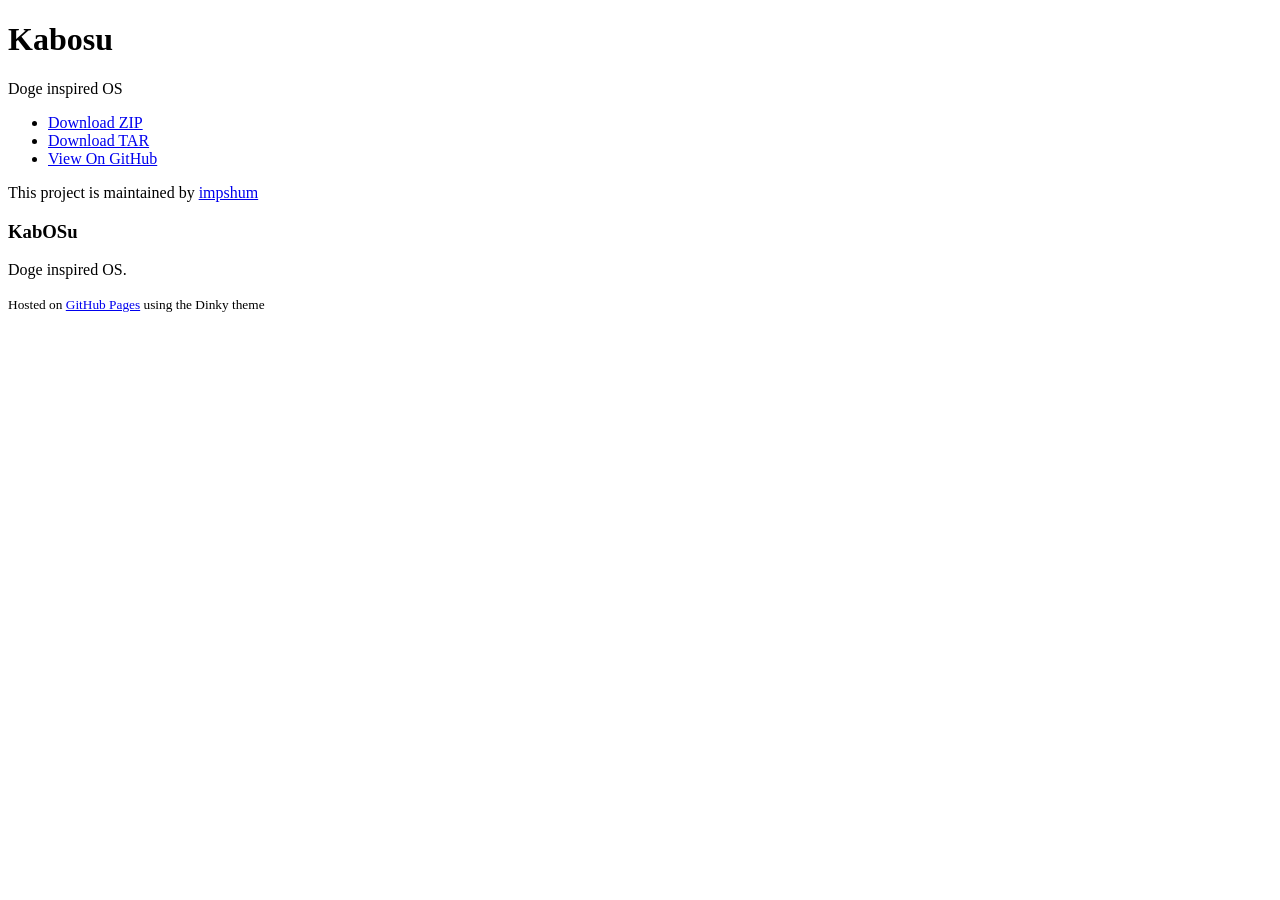
==== index.html @ 96a38eb1 "Create gh-pages branch via GitHub" ====
<!doctype html>
<html>
  <head>
    <meta charset="utf-8">
    <meta http-equiv="X-UA-Compatible" content="chrome=1">
    <title>Kabosu by impshum</title>

    <link rel="stylesheet" href="stylesheets/styles.css">
    <link rel="stylesheet" href="stylesheets/github-light.css">
    <script src="javascripts/scale.fix.js"></script>
    <meta name="viewport" content="width=device-width, initial-scale=1, user-scalable=no">
    <!--[if lt IE 9]>
    <script src="//html5shiv.googlecode.com/svn/trunk/html5.js"></script>
    <![endif]-->
  </head>
  <body>
    <div class="wrapper">
      <header>
        <h1 class="header">Kabosu</h1>
        <p class="header">Doge inspired OS</p>

        <ul>
          <li class="download"><a class="buttons" href="https://github.com/impshum/kabOSu/zipball/master">Download ZIP</a></li>
          <li class="download"><a class="buttons" href="https://github.com/impshum/kabOSu/tarball/master">Download TAR</a></li>
          <li><a class="buttons github" href="https://github.com/impshum/kabOSu">View On GitHub</a></li>
        </ul>

        <p class="header">This project is maintained by <a class="header name" href="https://github.com/impshum">impshum</a></p>


      </header>
      <section>
        <h3>
<a id="kabosu" class="anchor" href="#kabosu" aria-hidden="true"><span aria-hidden="true" class="octicon octicon-link"></span></a>KabOSu</h3>

<p>Doge inspired OS.</p>
      </section>
      <footer>
        <p><small>Hosted on <a href="https://pages.github.com">GitHub Pages</a> using the Dinky theme</small></p>
      </footer>
    </div>
    <!--[if !IE]><script>fixScale(document);</script><![endif]-->
		
  </body>
</html>
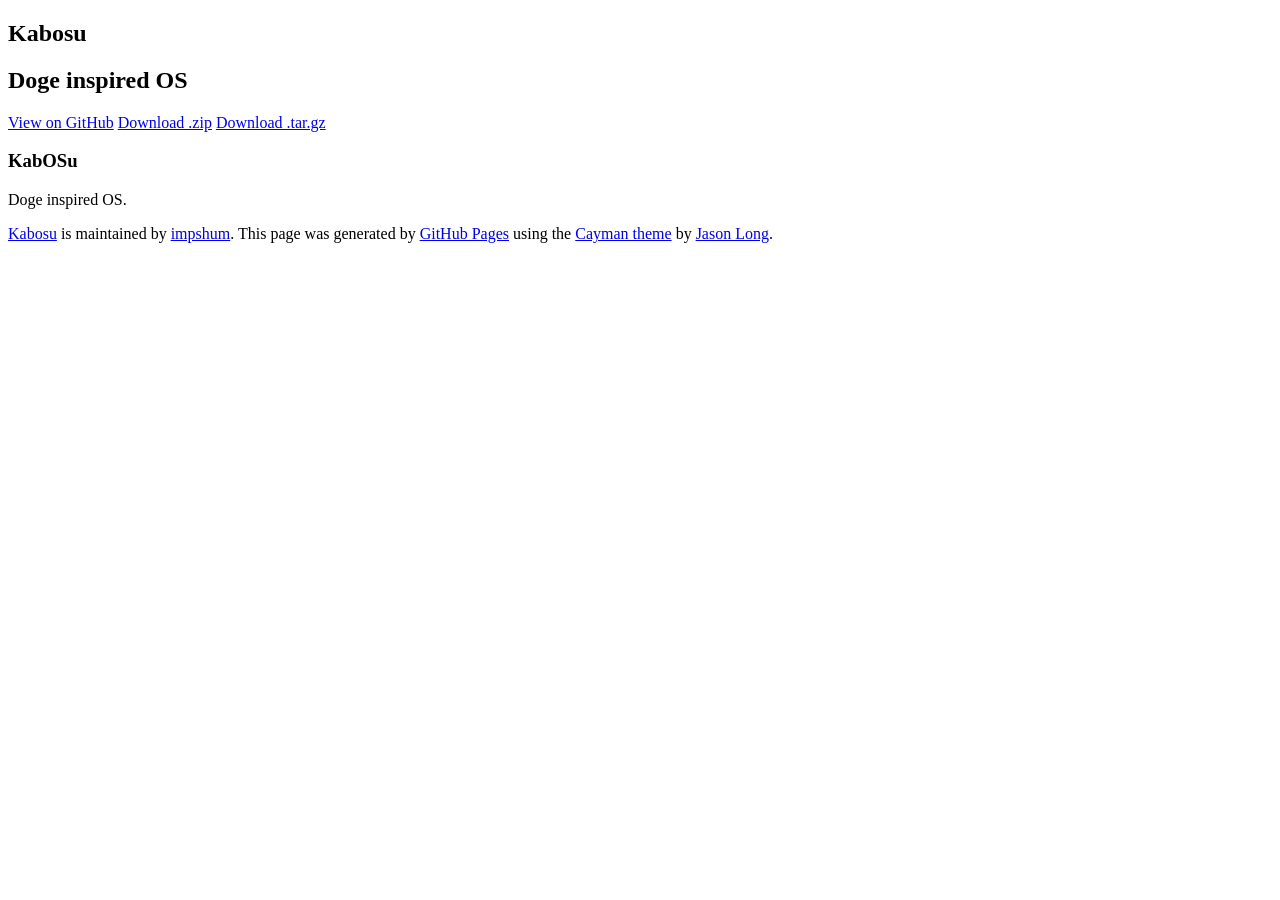
==== commit 70b116a2: "Create gh-pages branch via GitHub" ====
--- a/index.html
+++ b/index.html
@@ -1,45 +1,37 @@
-<!doctype html>
-<html>
+<!DOCTYPE html>
+<html lang="en-us">
   <head>
-    <meta charset="utf-8">
-    <meta http-equiv="X-UA-Compatible" content="chrome=1">
+    <meta charset="UTF-8">
     <title>Kabosu by impshum</title>
-
-    <link rel="stylesheet" href="stylesheets/styles.css">
-    <link rel="stylesheet" href="stylesheets/github-light.css">
-    <script src="javascripts/scale.fix.js"></script>
-    <meta name="viewport" content="width=device-width, initial-scale=1, user-scalable=no">
-    <!--[if lt IE 9]>
-    <script src="//html5shiv.googlecode.com/svn/trunk/html5.js"></script>
-    <![endif]-->
+    <meta name="viewport" content="width=device-width, initial-scale=1">
+    <link rel="stylesheet" type="text/css" href="stylesheets/normalize.css" media="screen">
+    <link href='https://fonts.googleapis.com/css?family=Open+Sans:400,700' rel='stylesheet' type='text/css'>
+    <link rel="stylesheet" type="text/css" href="stylesheets/stylesheet.css" media="screen">
+    <link rel="stylesheet" type="text/css" href="stylesheets/github-light.css" media="screen">
   </head>
   <body>
-    <div class="wrapper">
-      <header>
-        <h1 class="header">Kabosu</h1>
-        <p class="header">Doge inspired OS</p>
+    <section class="page-header">
+      <h1 class="project-name">Kabosu</h1>
+      <h2 class="project-tagline">Doge inspired OS</h2>
+      <a href="https://github.com/impshum/kabOSu" class="btn">View on GitHub</a>
+      <a href="https://github.com/impshum/kabOSu/zipball/master" class="btn">Download .zip</a>
+      <a href="https://github.com/impshum/kabOSu/tarball/master" class="btn">Download .tar.gz</a>
+    </section>
 
-        <ul>
-          <li class="download"><a class="buttons" href="https://github.com/impshum/kabOSu/zipball/master">Download ZIP</a></li>
-          <li class="download"><a class="buttons" href="https://github.com/impshum/kabOSu/tarball/master">Download TAR</a></li>
-          <li><a class="buttons github" href="https://github.com/impshum/kabOSu">View On GitHub</a></li>
-        </ul>
-
-        <p class="header">This project is maintained by <a class="header name" href="https://github.com/impshum">impshum</a></p>
-
-
-      </header>
-      <section>
-        <h3>
+    <section class="main-content">
+      <h3>
 <a id="kabosu" class="anchor" href="#kabosu" aria-hidden="true"><span aria-hidden="true" class="octicon octicon-link"></span></a>KabOSu</h3>
 
 <p>Doge inspired OS.</p>
-      </section>
-      <footer>
-        <p><small>Hosted on <a href="https://pages.github.com">GitHub Pages</a> using the Dinky theme</small></p>
+
+      <footer class="site-footer">
+        <span class="site-footer-owner"><a href="https://github.com/impshum/kabOSu">Kabosu</a> is maintained by <a href="https://github.com/impshum">impshum</a>.</span>
+
+        <span class="site-footer-credits">This page was generated by <a href="https://pages.github.com">GitHub Pages</a> using the <a href="https://github.com/jasonlong/cayman-theme">Cayman theme</a> by <a href="https://twitter.com/jasonlong">Jason Long</a>.</span>
       </footer>
-    </div>
-    <!--[if !IE]><script>fixScale(document);</script><![endif]-->
-		
+
+    </section>
+
+  
   </body>
 </html>
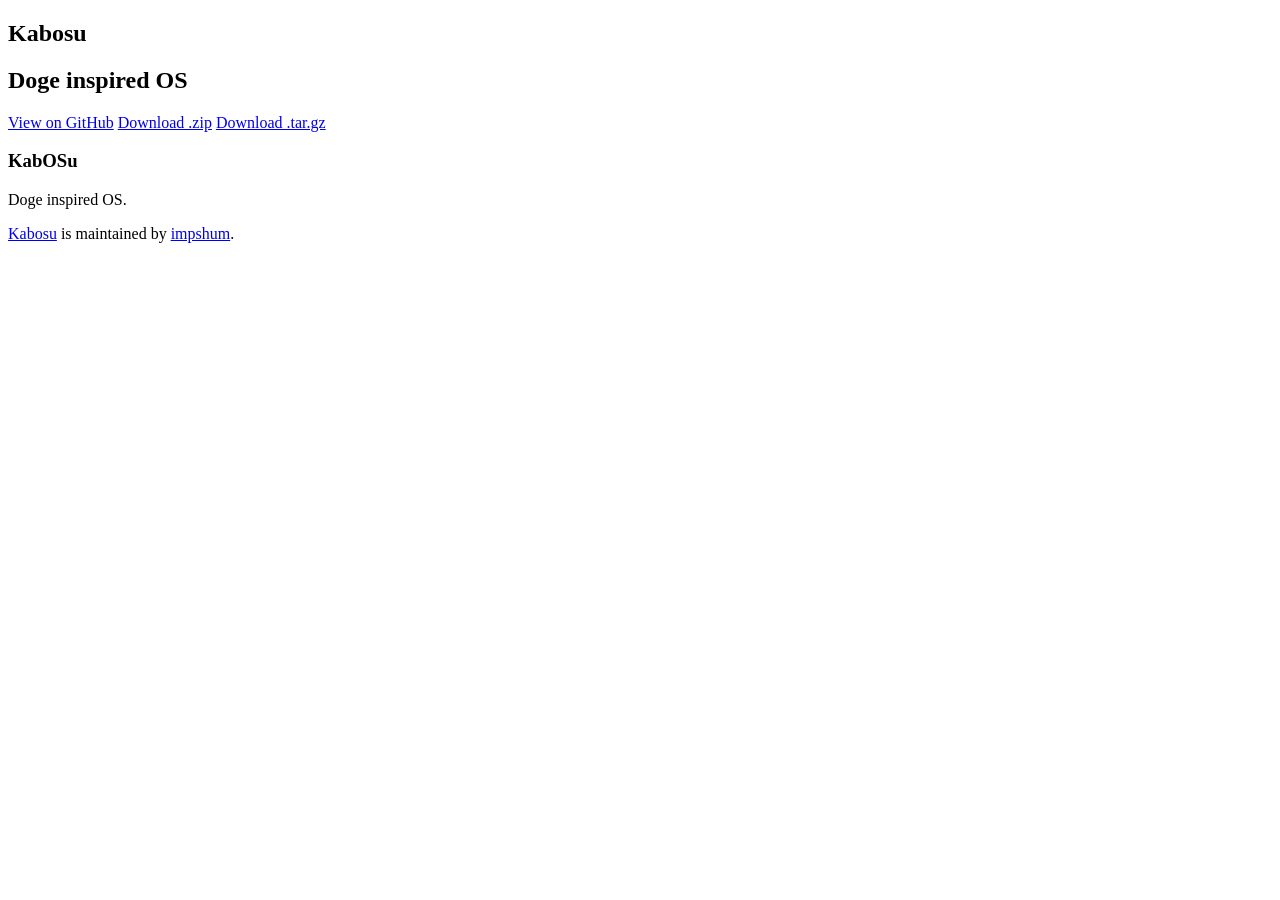
==== commit 5e595fff: "Update index.html" ====
--- a/index.html
+++ b/index.html
@@ -27,7 +27,6 @@
       <footer class="site-footer">
         <span class="site-footer-owner"><a href="https://github.com/impshum/kabOSu">Kabosu</a> is maintained by <a href="https://github.com/impshum">impshum</a>.</span>
 
-        <span class="site-footer-credits">This page was generated by <a href="https://pages.github.com">GitHub Pages</a> using the <a href="https://github.com/jasonlong/cayman-theme">Cayman theme</a> by <a href="https://twitter.com/jasonlong">Jason Long</a>.</span>
       </footer>
 
     </section>
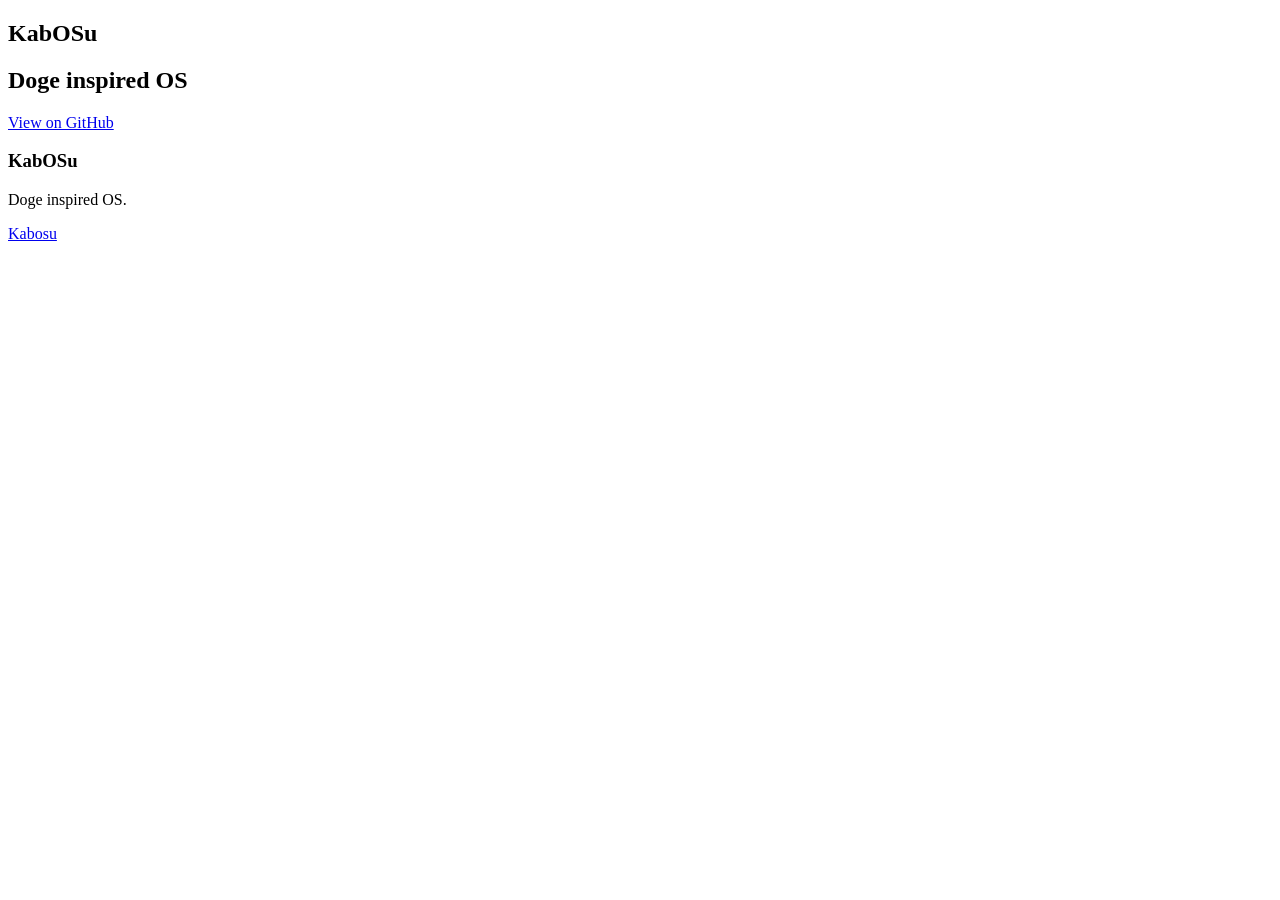
==== commit 7896a25b: "Update index.html" ====
--- a/index.html
+++ b/index.html
@@ -2,7 +2,7 @@
 <html lang="en-us">
   <head>
     <meta charset="UTF-8">
-    <title>Kabosu by impshum</title>
+    <title>KabOSu</title>
     <meta name="viewport" content="width=device-width, initial-scale=1">
     <link rel="stylesheet" type="text/css" href="stylesheets/normalize.css" media="screen">
     <link href='https://fonts.googleapis.com/css?family=Open+Sans:400,700' rel='stylesheet' type='text/css'>
@@ -11,11 +11,9 @@
   </head>
   <body>
     <section class="page-header">
-      <h1 class="project-name">Kabosu</h1>
+      <h1 class="project-name">KabOSu</h1>
       <h2 class="project-tagline">Doge inspired OS</h2>
       <a href="https://github.com/impshum/kabOSu" class="btn">View on GitHub</a>
-      <a href="https://github.com/impshum/kabOSu/zipball/master" class="btn">Download .zip</a>
-      <a href="https://github.com/impshum/kabOSu/tarball/master" class="btn">Download .tar.gz</a>
     </section>
 
     <section class="main-content">
@@ -25,12 +23,12 @@
 <p>Doge inspired OS.</p>
 
       <footer class="site-footer">
-        <span class="site-footer-owner"><a href="https://github.com/impshum/kabOSu">Kabosu</a> is maintained by <a href="https://github.com/impshum">impshum</a>.</span>
+        <span class="site-footer-owner"><a href="https://github.com/impshum/kabOSu">Kabosu</a></span>
 
       </footer>
 
     </section>
 
-  
+
   </body>
 </html>
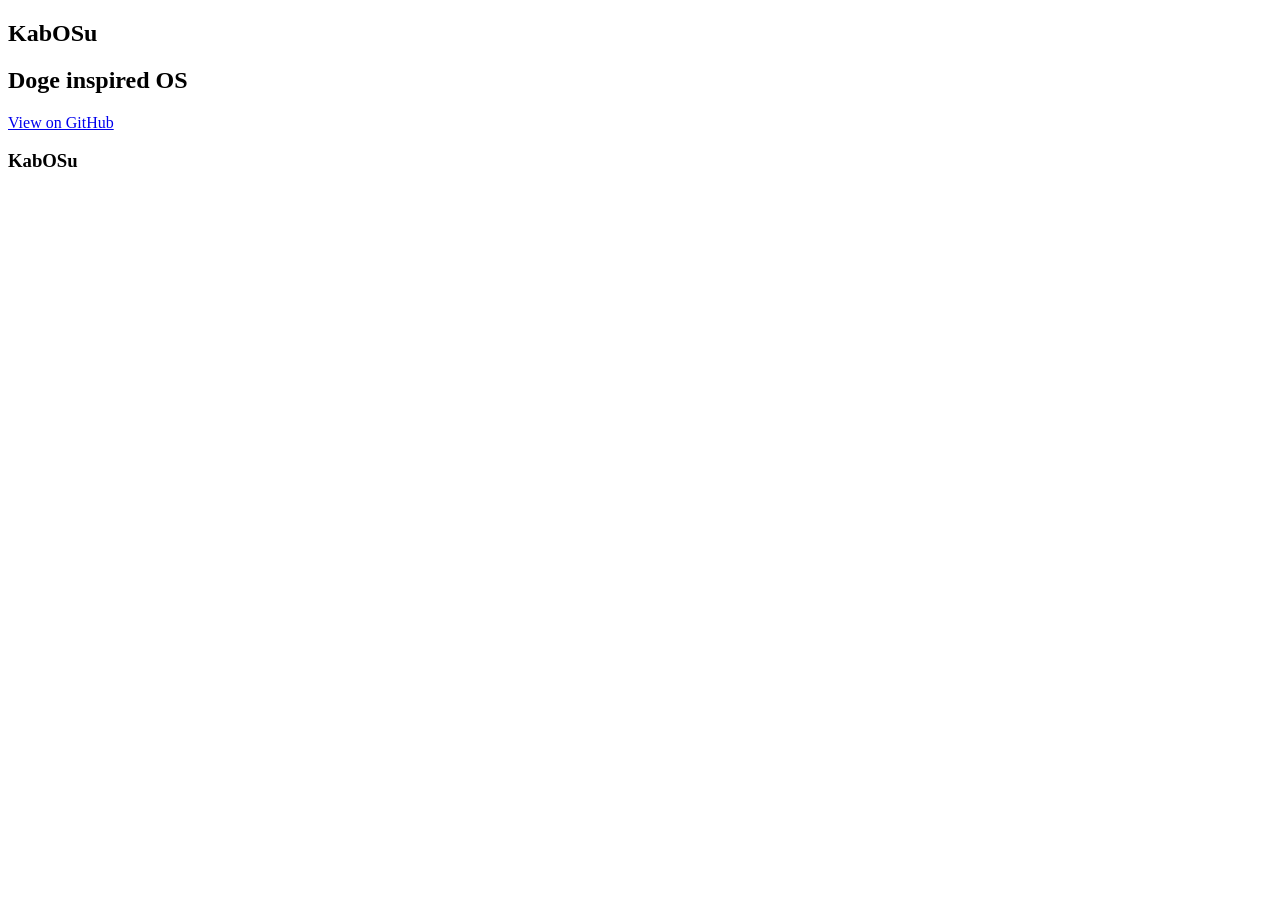
==== commit 66c51741: "Update index.html" ====
--- a/index.html
+++ b/index.html
@@ -17,18 +17,8 @@
     </section>
 
     <section class="main-content">
-      <h3>
-<a id="kabosu" class="anchor" href="#kabosu" aria-hidden="true"><span aria-hidden="true" class="octicon octicon-link"></span></a>KabOSu</h3>
-
-<p>Doge inspired OS.</p>
-
-      <footer class="site-footer">
-        <span class="site-footer-owner"><a href="https://github.com/impshum/kabOSu">Kabosu</a></span>
-
-      </footer>
-
+      <h3><a id="kabosu" class="anchor" href="#kabosu" aria-hidden="true"><span aria-hidden="true" class="octicon octicon-link"></span></a>KabOSu</h3>
     </section>
-
 
   </body>
 </html>
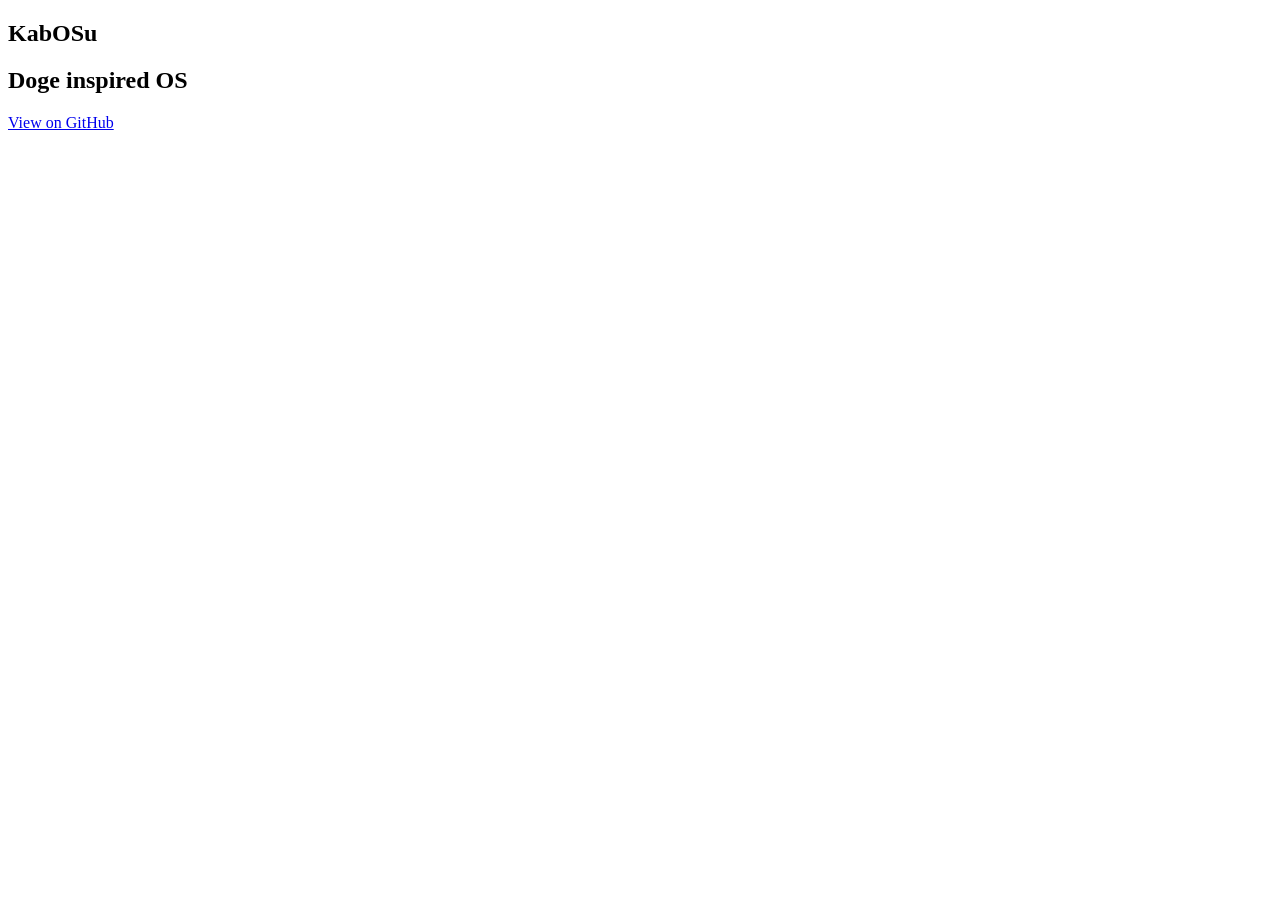
==== commit f295cbb2: "Update index.html" ====
--- a/index.html
+++ b/index.html
@@ -15,10 +15,5 @@
       <h2 class="project-tagline">Doge inspired OS</h2>
       <a href="https://github.com/impshum/kabOSu" class="btn">View on GitHub</a>
     </section>
-
-    <section class="main-content">
-      <h3><a id="kabosu" class="anchor" href="#kabosu" aria-hidden="true"><span aria-hidden="true" class="octicon octicon-link"></span></a>KabOSu</h3>
-    </section>
-
   </body>
 </html>
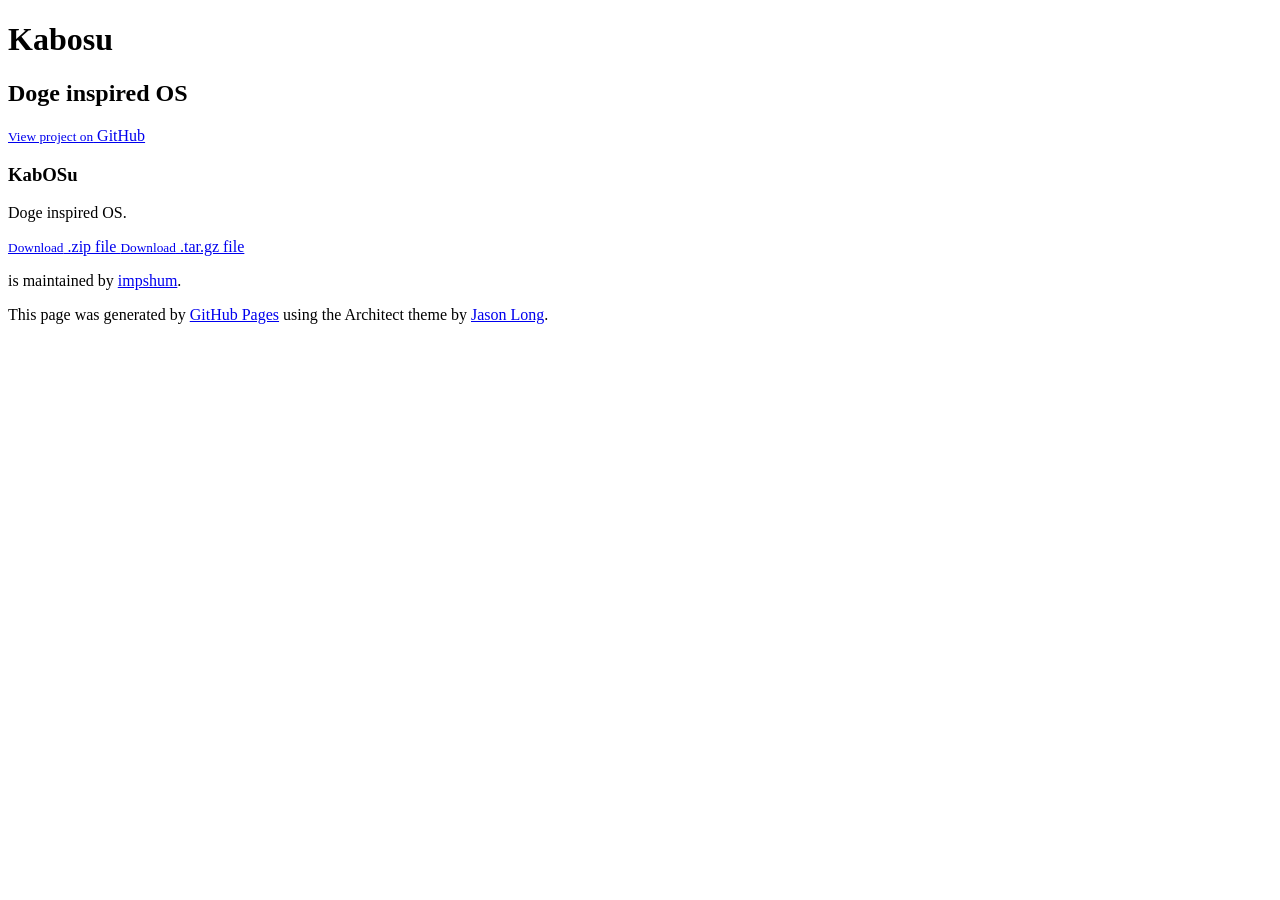
==== commit 96c39aba: "Create gh-pages branch via GitHub" ====
--- a/index.html
+++ b/index.html
@@ -1,19 +1,56 @@
 <!DOCTYPE html>
-<html lang="en-us">
+<html>
   <head>
-    <meta charset="UTF-8">
-    <title>KabOSu</title>
-    <meta name="viewport" content="width=device-width, initial-scale=1">
-    <link rel="stylesheet" type="text/css" href="stylesheets/normalize.css" media="screen">
-    <link href='https://fonts.googleapis.com/css?family=Open+Sans:400,700' rel='stylesheet' type='text/css'>
+    <meta charset='utf-8'>
+    <meta http-equiv="X-UA-Compatible" content="chrome=1">
+    <meta name="viewport" content="width=device-width, initial-scale=1, maximum-scale=1">
+    <link href='https://fonts.googleapis.com/css?family=Architects+Daughter' rel='stylesheet' type='text/css'>
     <link rel="stylesheet" type="text/css" href="stylesheets/stylesheet.css" media="screen">
     <link rel="stylesheet" type="text/css" href="stylesheets/github-light.css" media="screen">
+    <link rel="stylesheet" type="text/css" href="stylesheets/print.css" media="print">
+
+    <!--[if lt IE 9]>
+    <script src="//html5shiv.googlecode.com/svn/trunk/html5.js"></script>
+    <![endif]-->
+
+    <title>Kabosu by impshum</title>
   </head>
+
   <body>
-    <section class="page-header">
-      <h1 class="project-name">KabOSu</h1>
-      <h2 class="project-tagline">Doge inspired OS</h2>
-      <a href="https://github.com/impshum/kabOSu" class="btn">View on GitHub</a>
-    </section>
+    <header>
+      <div class="inner">
+        <h1>Kabosu</h1>
+        <h2>Doge inspired OS</h2>
+        <a href="https://github.com/impshum/kabOSu" class="button"><small>View project on</small> GitHub</a>
+      </div>
+    </header>
+
+    <div id="content-wrapper">
+      <div class="inner clearfix">
+        <section id="main-content">
+          <h3>
+<a id="kabosu" class="anchor" href="#kabosu" aria-hidden="true"><span aria-hidden="true" class="octicon octicon-link"></span></a>KabOSu</h3>
+
+<p>Doge inspired OS.</p>
+        </section>
+
+        <aside id="sidebar">
+          <a href="https://github.com/impshum/kabOSu/zipball/master" class="button">
+            <small>Download</small>
+            .zip file
+          </a>
+          <a href="https://github.com/impshum/kabOSu/tarball/master" class="button">
+            <small>Download</small>
+            .tar.gz file
+          </a>
+
+          <p class="repo-owner"><a href="https://github.com/impshum/kabOSu"></a> is maintained by <a href="https://github.com/impshum">impshum</a>.</p>
+
+          <p>This page was generated by <a href="https://pages.github.com">GitHub Pages</a> using the Architect theme by <a href="https://twitter.com/jasonlong">Jason Long</a>.</p>
+        </aside>
+      </div>
+    </div>
+
+  
   </body>
 </html>
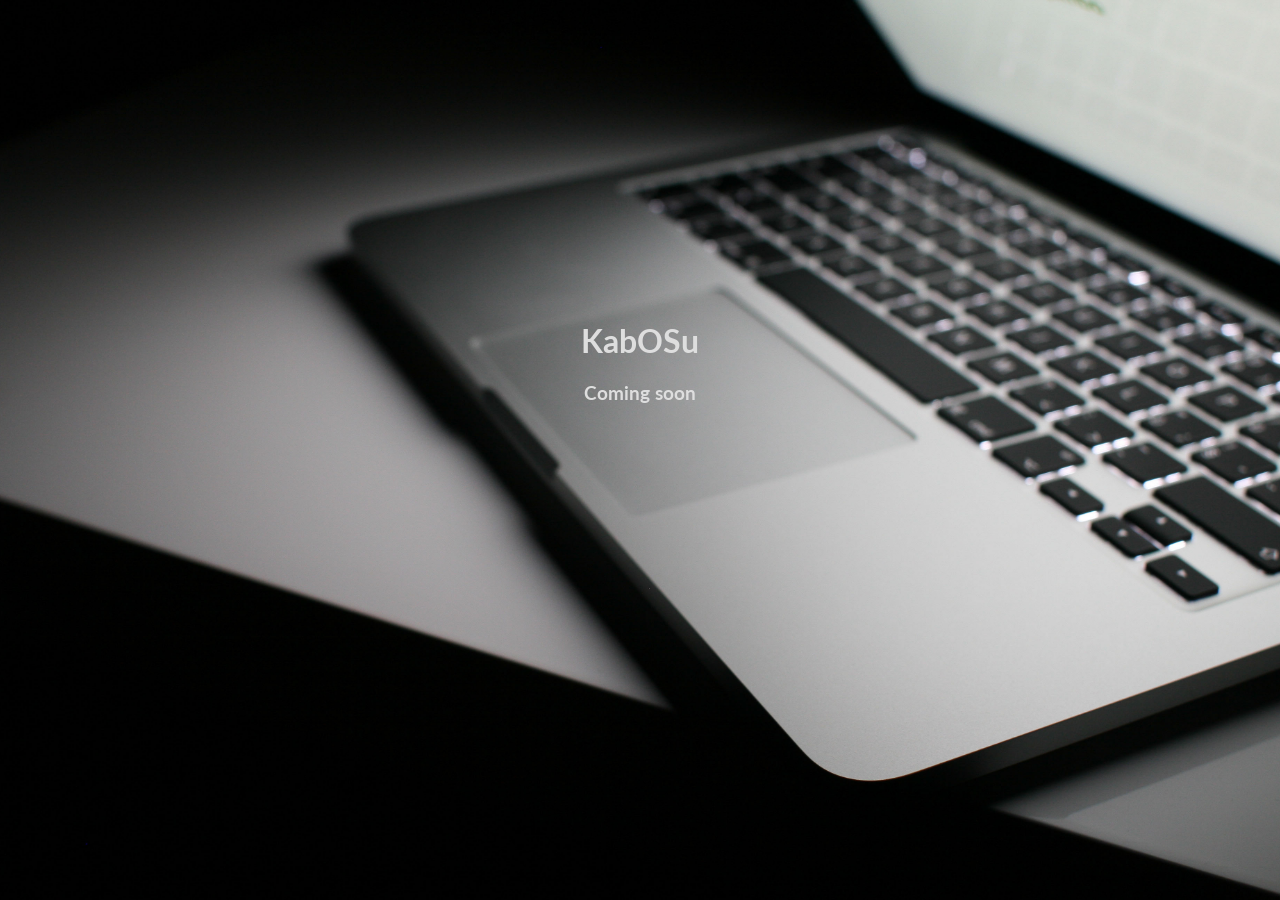
==== commit 68b978fe: "no message" ====
--- a/index.html
+++ b/index.html
@@ -1,56 +1,41 @@
 <!DOCTYPE html>
-<html>
+<html lang="en-us">
   <head>
-    <meta charset='utf-8'>
-    <meta http-equiv="X-UA-Compatible" content="chrome=1">
-    <meta name="viewport" content="width=device-width, initial-scale=1, maximum-scale=1">
-    <link href='https://fonts.googleapis.com/css?family=Architects+Daughter' rel='stylesheet' type='text/css'>
-    <link rel="stylesheet" type="text/css" href="stylesheets/stylesheet.css" media="screen">
-    <link rel="stylesheet" type="text/css" href="stylesheets/github-light.css" media="screen">
-    <link rel="stylesheet" type="text/css" href="stylesheets/print.css" media="print">
-
-    <!--[if lt IE 9]>
-    <script src="//html5shiv.googlecode.com/svn/trunk/html5.js"></script>
-    <![endif]-->
-
-    <title>Kabosu by impshum</title>
+    <meta charset="UTF-8">
+    <title>KabOSu</title>
+    <meta name="viewport" content="width=device-width, initial-scale=1">
+    <link href='https://fonts.googleapis.com/css?family=Lato:700' rel='stylesheet' type='text/css'>
+    <style>
+    html {
+      background: url('bg.jpg') no-repeat center center fixed;
+      -webkit-background-size: cover;
+      -moz-background-size: cover;
+      -o-background-size: cover;
+      background-size: cover;
+    }
+    .center {
+       width: 300px;
+       height: 300px;
+       position: absolute;
+       left: 50%;
+       top: 50%;
+       margin-left: -150px;
+       margin-top: -150px;
+       text-align: center;
+       color: #dedede;
+       font-family: 'Lato', sans-serif;
+       font-weight: 700;
+    }
+    a {
+      color: #dedede;
+      text-decoration: none;
+    }
+    </style>
   </head>
-
   <body>
-    <header>
-      <div class="inner">
-        <h1>Kabosu</h1>
-        <h2>Doge inspired OS</h2>
-        <a href="https://github.com/impshum/kabOSu" class="button"><small>View project on</small> GitHub</a>
-      </div>
-    </header>
-
-    <div id="content-wrapper">
-      <div class="inner clearfix">
-        <section id="main-content">
-          <h3>
-<a id="kabosu" class="anchor" href="#kabosu" aria-hidden="true"><span aria-hidden="true" class="octicon octicon-link"></span></a>KabOSu</h3>
-
-<p>Doge inspired OS.</p>
-        </section>
-
-        <aside id="sidebar">
-          <a href="https://github.com/impshum/kabOSu/zipball/master" class="button">
-            <small>Download</small>
-            .zip file
-          </a>
-          <a href="https://github.com/impshum/kabOSu/tarball/master" class="button">
-            <small>Download</small>
-            .tar.gz file
-          </a>
-
-          <p class="repo-owner"><a href="https://github.com/impshum/kabOSu"></a> is maintained by <a href="https://github.com/impshum">impshum</a>.</p>
-
-          <p>This page was generated by <a href="https://pages.github.com">GitHub Pages</a> using the Architect theme by <a href="https://twitter.com/jasonlong">Jason Long</a>.</p>
-        </aside>
-      </div>
+    <div class="center">
+      <h1>KabOSu</h1>
+      <h3><a href="https://github.com/impshum/kabOSu" class="btn">Coming soon</a></h3>
     </div>
-
-  
   </body>
 </html>
